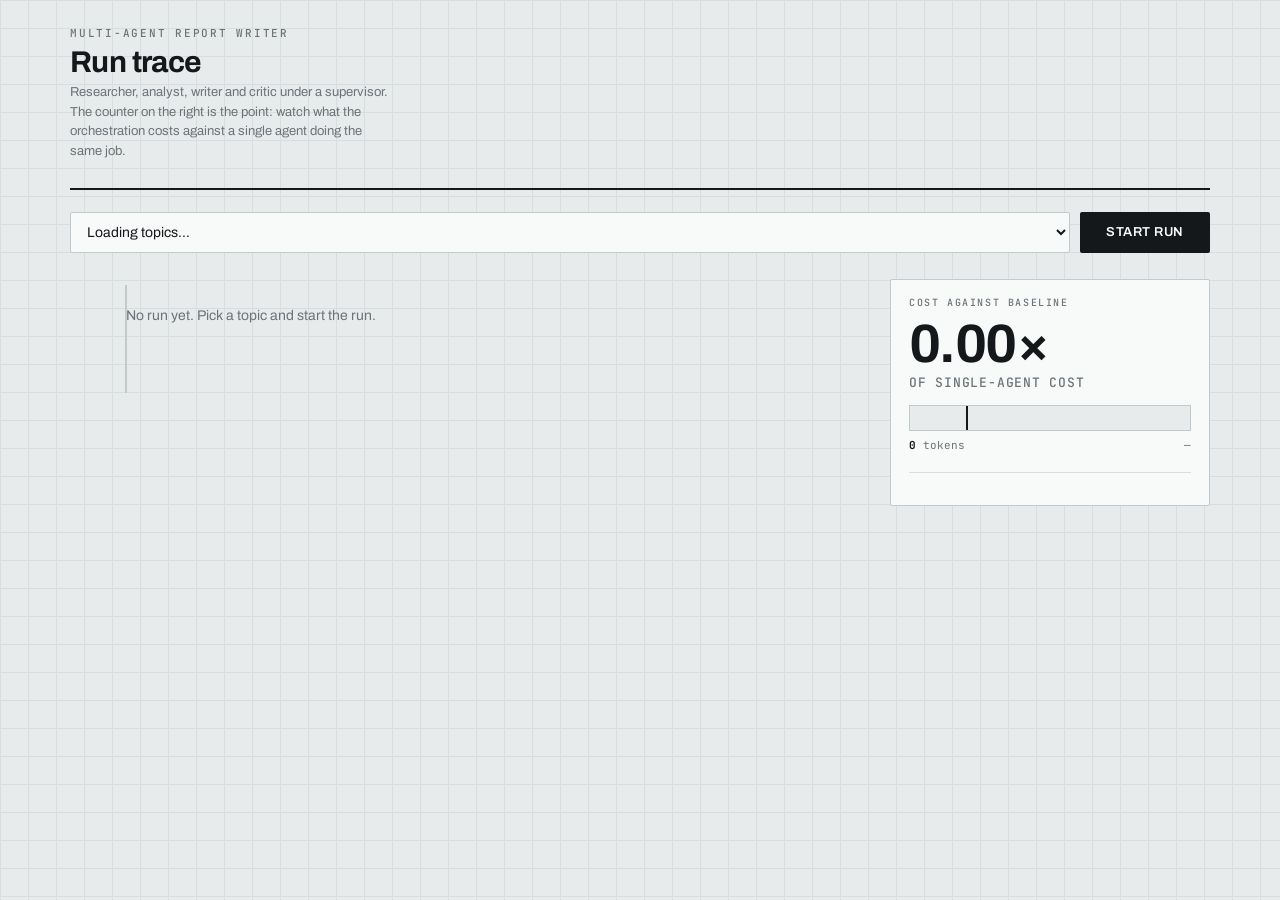
==== api/static/index.html @ 17ddcd2e "fix(api): the demo could not start, because Phase 8 removed the dollars it printed api/main.py and a" ====
<!DOCTYPE html>
<html lang="en">
<head>
<meta charset="utf-8">
<meta name="viewport" content="width=device-width, initial-scale=1">
<title>Run trace — Multi-Agent Report Writer</title>
<link rel="preconnect" href="https://fonts.googleapis.com">
<link rel="preconnect" href="https://fonts.gstatic.com" crossorigin>
<link href="https://fonts.googleapis.com/css2?family=Archivo:wght@400;500;600;700&family=JetBrains+Mono:wght@400;500;700&display=swap" rel="stylesheet">
<style>
:root{
  --paper:#E7EBEC; --panel:#F8F9F9; --ink:#14181B; --muted:#6B7478;
  --rule:#C3CACC; --rule-soft:#D8DEDF;
  --signal:#0F6E6B;          /* instrument teal: normal operation */
  --alarm:#C43B21;           /* chart-recorder red: over baseline */
  --amber:#9A6B00;           /* degraded / retried */
  --lane:56px;
}
*{box-sizing:border-box}
html,body{margin:0;padding:0}
body{
  background:var(--paper);
  background-image:
    linear-gradient(var(--rule-soft) 1px,transparent 1px),
    linear-gradient(90deg,var(--rule-soft) 1px,transparent 1px);
  background-size:100% 28px,28px 100%;
  color:var(--ink);
  font:400 15px/1.5 Archivo,system-ui,sans-serif;
  -webkit-font-smoothing:antialiased;
}
.wrap{max-width:1180px;margin:0 auto;padding:28px 20px 80px}

/* ---------- masthead ---------- */
.head{display:flex;justify-content:space-between;align-items:flex-end;gap:24px;
  border-bottom:2px solid var(--ink);padding-bottom:14px;margin-bottom:22px;flex-wrap:wrap}
.eyebrow{font:500 11px/1 'JetBrains Mono',monospace;letter-spacing:.16em;
  text-transform:uppercase;color:var(--muted);margin-bottom:8px}
h1{font:700 30px/1 Archivo,sans-serif;letter-spacing:-.02em;margin:0}
.sub{font-size:13px;color:var(--muted);margin-top:6px;max-width:46ch}
.budgets{font:400 11px/1.7 'JetBrains Mono',monospace;color:var(--muted);text-align:right}

/* ---------- controls ---------- */
.controls{display:flex;gap:10px;margin-bottom:26px;flex-wrap:wrap}
select{
  flex:1;min-width:260px;background:var(--panel);border:1px solid var(--rule);
  padding:11px 12px;font:400 14px Archivo,sans-serif;color:var(--ink);border-radius:2px}
button{
  background:var(--ink);color:var(--panel);border:none;padding:11px 26px;
  font:600 13px/1 Archivo,sans-serif;letter-spacing:.04em;text-transform:uppercase;
  cursor:pointer;border-radius:2px}
button:hover:not(:disabled){background:var(--signal)}
button:disabled{opacity:.4;cursor:default}
select:focus-visible,button:focus-visible{outline:2px solid var(--signal);outline-offset:2px}

/* ---------- layout ---------- */
.grid{display:grid;grid-template-columns:1fr 320px;gap:26px;align-items:start}
@media(max-width:860px){.grid{grid-template-columns:1fr}}

/* ---------- trace lane ---------- */
.trace{position:relative;min-height:120px}
.trace::before{content:"";position:absolute;left:calc(var(--lane) - 1px);top:6px;bottom:6px;
  width:2px;background:var(--rule)}
.trace:empty::after{content:"No run yet. Pick a topic and start the run.";
  display:block;padding:26px 0 26px var(--lane);color:var(--muted);font-size:14px}

.ev{position:relative;display:grid;grid-template-columns:var(--lane) 1fr;
  gap:14px;padding:9px 0;animation:in .22s ease-out}
@keyframes in{from{opacity:0;transform:translateY(-5px)}to{opacity:1;transform:none}}
.dot{position:relative;height:22px}
.dot::after{content:"";position:absolute;right:-6px;top:7px;width:9px;height:9px;
  border-radius:50%;background:var(--signal);border:2px solid var(--paper)}
.ev[data-loop="1"] .dot::after{background:var(--panel);border-color:var(--signal)}
.ev[data-alarm="1"] .dot::after{background:var(--alarm)}
.node{font:700 11px/22px 'JetBrains Mono',monospace;letter-spacing:.06em;
  text-transform:uppercase;text-align:right;color:var(--ink)}
.body{padding-top:1px}
.action{font:600 14px/1.3 Archivo,sans-serif}
.action .why{font-weight:400;color:var(--muted)}
.chips{display:flex;flex-wrap:wrap;gap:5px;margin-top:6px}
.chip{font:400 11px/1 'JetBrains Mono',monospace;color:var(--muted);
  background:var(--panel);border:1px solid var(--rule-soft);padding:4px 7px;border-radius:2px}
.chip b{font-weight:700;color:var(--ink)}
.chip.hot{border-color:var(--alarm);color:var(--alarm)}
.chip.warn{border-color:var(--amber);color:var(--amber)}

/* return-edge bracket: encodes that this event is a loop re-entry */
.ev[data-loop="1"]{background:linear-gradient(90deg,transparent 0,rgba(15,110,107,.05) 0)}
.ev[data-loop="1"] .body::before{content:"↩ loop";float:right;
  font:500 10px/1 'JetBrains Mono',monospace;letter-spacing:.1em;
  text-transform:uppercase;color:var(--signal);margin-left:10px}

/* ---------- cost recorder: the signature element ---------- */
.meter{position:sticky;top:20px;background:var(--panel);
  border:1px solid var(--rule);border-radius:2px;padding:18px}
.meter h2{font:500 10px/1 'JetBrains Mono',monospace;letter-spacing:.16em;
  text-transform:uppercase;color:var(--muted);margin:0 0 14px}
.mult{font:700 54px/.85 Archivo,sans-serif;letter-spacing:-.03em;
  font-variant-numeric:tabular-nums;transition:color .3s}
.mult.over{color:var(--alarm)}
.mult small{font:500 13px/1 'JetBrains Mono',monospace;letter-spacing:.06em;
  color:var(--muted);display:block;margin-top:8px;text-transform:uppercase}

/* the bar: a chart-recorder track with a hard baseline gate */
.track{position:relative;height:26px;background:var(--paper);
  border:1px solid var(--rule);margin:16px 0 6px;overflow:hidden}
.fill{height:100%;width:0;background:var(--signal);transition:width .35s ease-out}
.fill.over{background:var(--alarm)}
.gate{position:absolute;top:-4px;bottom:-4px;width:2px;background:var(--ink);z-index:2}
.gate::after{content:"baseline";position:absolute;top:-15px;left:4px;
  font:500 9px/1 'JetBrains Mono',monospace;letter-spacing:.1em;
  text-transform:uppercase;color:var(--ink);white-space:nowrap}
.readout{display:flex;justify-content:space-between;
  font:400 11px/1.6 'JetBrains Mono',monospace;color:var(--muted)}
.readout b{color:var(--ink);font-weight:700}

.gauges{margin-top:18px;padding-top:14px;border-top:1px solid var(--rule-soft)}
.gauge{display:flex;justify-content:space-between;align-items:center;
  font:400 11px/2 'JetBrains Mono',monospace;color:var(--muted)}
.pips{display:flex;gap:3px}
.pip{width:11px;height:5px;background:var(--rule)}
.pip.on{background:var(--signal)}
.pip.full{background:var(--alarm)}

/* ---------- report ---------- */
.report{margin-top:34px;background:var(--panel);border:1px solid var(--rule);
  border-radius:2px;padding:30px 34px}
.report h2{font:500 10px/1 'JetBrains Mono',monospace;letter-spacing:.16em;
  text-transform:uppercase;color:var(--muted);margin:0 0 18px;
  padding-bottom:12px;border-bottom:1px solid var(--rule-soft)}
.md{font-size:15px;line-height:1.65;max-width:70ch}
.md h1{font:700 25px/1.2 Archivo,sans-serif;margin:0 0 16px}
.md h2{font:600 16px/1.3 Archivo,sans-serif;margin:26px 0 9px;
  letter-spacing:0;text-transform:none;color:var(--ink);border:0;padding:0}
.md p{margin:0 0 14px}
.md cite{font:500 11px 'JetBrains Mono',monospace;font-style:normal;
  color:var(--signal);background:rgba(15,110,107,.08);padding:1px 4px;border-radius:2px}
.md hr{border:0;border-top:1px solid var(--rule);margin:24px 0}
.err{border-color:var(--alarm);color:var(--alarm)}
@media(prefers-reduced-motion:reduce){*{animation:none!important;transition:none!important}}
</style>
</head>
<body>
<div class="wrap">

<header class="head">
  <div>
    <div class="eyebrow">Multi-agent report writer</div>
    <h1>Run trace</h1>
    <p class="sub">Researcher, analyst, writer and critic under a supervisor. The counter
      on the right is the point: watch what the orchestration costs against a single
      agent doing the same job.</p>
  </div>
  <div class="budgets" id="budgets"></div>
</header>

<div class="controls">
  <select id="topic"><option>Loading topics…</option></select>
  <button id="go">Start run</button>
</div>

<div class="grid">
  <section class="trace" id="trace" aria-live="polite" aria-label="Node events"></section>

  <aside class="meter">
    <h2>Cost against baseline</h2>
    <div class="mult" id="mult">0.00<span>×</span><small>of single-agent cost</small></div>
    <div class="track">
      <div class="fill" id="fill"></div>
      <div class="gate" id="gate" style="left:20%"></div>
    </div>
    <div class="readout">
      <span><b id="tok">0</b> tokens</span>
      <span id="usdBox">—</span>
    </div>
    <div class="gauges" id="gauges"></div>
  </aside>
</div>

<section class="report" id="report" hidden>
  <h2 id="reportHead">Report</h2>
  <div class="md" id="md"></div>
</section>

</div>

<script>
const $ = s => document.querySelector(s);
let BUDGETS = {searches:5, research_loops:2, revisions:2};
let BASE = {tokens:0, usd:0};
let PRICED = false;               // dollars only when someone supplied rates
const SCALE = 5;                     // track shows up to 5x baseline
const GATE_PCT = 100 / SCALE;        // where the baseline gate sits

fetch('/api/topics').then(r=>r.json()).then(d=>{
  BUDGETS = d.budgets; BASE = d.baseline; PRICED = !!d.prices_supplied;
  const sel = $('#topic');
  sel.innerHTML = d.topics.map(t =>
    `<option value="${t.id}">${t.id} · ${t.shape} · ${t.topic.slice(0,72)}…</option>`).join('');
  $('#gate').style.left = GATE_PCT + '%';
  $('#budgets').innerHTML = BASE.n
    ? `baseline ${BASE.tokens.toLocaleString()} tokens${
         BASE.usd == null ? '' : ` · $${BASE.usd.toFixed(4)}`}<br>
       mean of ${BASE.n} single-agent runs<br>
       budgets · ${BUDGETS.searches} searches · ${BUDGETS.research_loops} gap loops ·
       ${BUDGETS.revisions} revisions`
    : 'No baseline runs found — the multiple cannot be shown.';
  drawGauges({searches:0, research_loops:0, revisions:0});
});

function drawGauges(b){
  const rows = [['searches','searches',BUDGETS.searches],
                ['research_loops','gap loops',BUDGETS.research_loops],
                ['revisions','revisions',BUDGETS.revisions]];
  $('#gauges').innerHTML = rows.map(([k,label,max])=>{
    const used = b[k] || 0;
    const pips = Array.from({length:max},(_,i)=>
      `<span class="pip ${i<used ? (used>=max?'full':'on') : ''}"></span>`).join('');
    return `<div class="gauge"><span>${label}</span>
      <span class="pips">${pips}</span><span>${used}/${max}</span></div>`;
  }).join('');
}

function chip(label,val,cls=''){ return `<span class="chip ${cls}">${label} <b>${val}</b></span>`; }

const HIDE = new Set(['node','action','why','to','tokens']);

function addEvent(d){
  const e = d.event, isLoop = (e.why||'').includes('gap') || e.action==='retire_gaps' ||
        (d.budgets.revisions>0 && e.node==='writer');
  const alarm = ['degraded','parse_failed','skipped'].includes(e.action);
  const chips = Object.entries(e)
    .filter(([k,v]) => !HIDE.has(k) && v !== undefined && v !== '' && v !== false)
    .map(([k,v]) => {
      const hot = (k==='degraded' && v) || (k==='broken_cites' && v>0) ||
                  (k==='fallback' && v) || (k==='dropped_ungrounded' && v>0);
      return chip(k.replace(/_/g,' '), v, hot ? 'hot' : '');
    });

  if (e.node==='researcher' && d.budgets.searches)
    chips.unshift(chip('budget', `${d.budgets.searches}/${BUDGETS.searches}`,
      d.budgets.searches>=BUDGETS.searches ? 'warn' : ''));

  const row = document.createElement('div');
  row.className='ev'; row.dataset.loop = isLoop?'1':'0'; row.dataset.alarm = alarm?'1':'0';
  row.innerHTML = `<div class="node">${e.node}<div class="dot"></div></div>
    <div class="body">
      <div class="action">${e.action}${e.to?` → ${e.to}`:''}
        ${e.why?`<span class="why"> — ${e.why}</span>`:''}</div>
      ${chips.length?`<div class="chips">${chips.join('')}</div>`:''}
    </div>`;
  $('#trace').appendChild(row);

  const m = d.cost.multiple;
  if (m != null){
    const over = m > 1;
    $('#mult').innerHTML = `${m.toFixed(2)}<span>×</span><small>of single-agent cost</small>`;
    $('#mult').classList.toggle('over', over);
    $('#fill').style.width = Math.min(100, m/SCALE*100) + '%';
    $('#fill').classList.toggle('over', over);
  }
  $('#tok').textContent = d.cost.tokens.toLocaleString();
  // Never render a dollar figure nobody verified. 8fd69a3 stripped these from the
  // reports for that reason, and a demo is a bigger surface, not an exemption.
  $('#usdBox').textContent = (PRICED && d.cost.usd != null)
    ? '$' + d.cost.usd.toFixed(4) : 'no verified rates';
  drawGauges(d.budgets);
}

function render(md){
  return md.replace(/&/g,'&amp;').replace(/</g,'&lt;')
    .replace(/\[((?:F\d{3})(?:,\s*F\d{3})*)\]/g,'<cite>$1</cite>')
    .replace(/^# (.+)$/gm,'<h1>$1</h1>').replace(/^## (.+)$/gm,'<h2>$1</h2>')
    .replace(/^---$/gm,'<hr>')
    .replace(/\*\*(.+?)\*\*/g,'<strong>$1</strong>')
    .split(/\n{2,}/).map(b=>/^<(h1|h2|hr)/.test(b)?b:`<p>${b.replace(/\n/g,' ')}</p>`).join('');
}

$('#go').onclick = async () => {
  const sel = $('#topic'), opt = sel.selectedOptions[0];
  const topics = await fetch('/api/topics').then(r=>r.json());
  const topic = topics.topics.find(t=>t.id===sel.value);
  $('#trace').innerHTML=''; $('#report').hidden=true; $('#go').disabled=true;
  $('#go').textContent='Running…';

  const res = await fetch('/api/run',{method:'POST',
    headers:{'Content-Type':'application/json'},
    body:JSON.stringify({topic:topic.topic, topic_id:topic.id})});

  const reader = res.body.getReader(), dec = new TextDecoder();
  let buf='';
  while(true){
    const {done,value} = await reader.read();
    if(done) break;
    buf += dec.decode(value,{stream:true});
    const frames = buf.split('\n\n'); buf = frames.pop();
    for(const f of frames){
      const ev = (f.match(/^event: (.+)$/m)||[])[1];
      const dm = f.match(/^data: (.+)$/m); if(!dm) continue;
      const d = JSON.parse(dm[1]);
      if(ev==='node') addEvent(d);
      else if(ev==='done'){
        $('#report').hidden=false; $('#report').classList.remove('err');
        const s = d.scores||{}, scored = Object.keys(s).length
          ? ' · ' + Object.entries(s).map(([k,v])=>`${k.split('_')[0]} ${v}`).join(' · ') : '';
        $('#reportHead').textContent =
          `Report · ${d.report.split(/\s+/).length} words · ${d.cost.multiple}× baseline${scored}`;
        $('#md').innerHTML = render(d.report);
      }
      else if(ev==='error'){
        $('#report').hidden=false; $('#report').classList.add('err');
        $('#reportHead').textContent='Run failed';
        $('#md').textContent = `${d.error}: ${d.detail}`;
      }
    }
  }
  $('#go').disabled=false; $('#go').textContent='Start run';
};
</script>
</body>
</html>
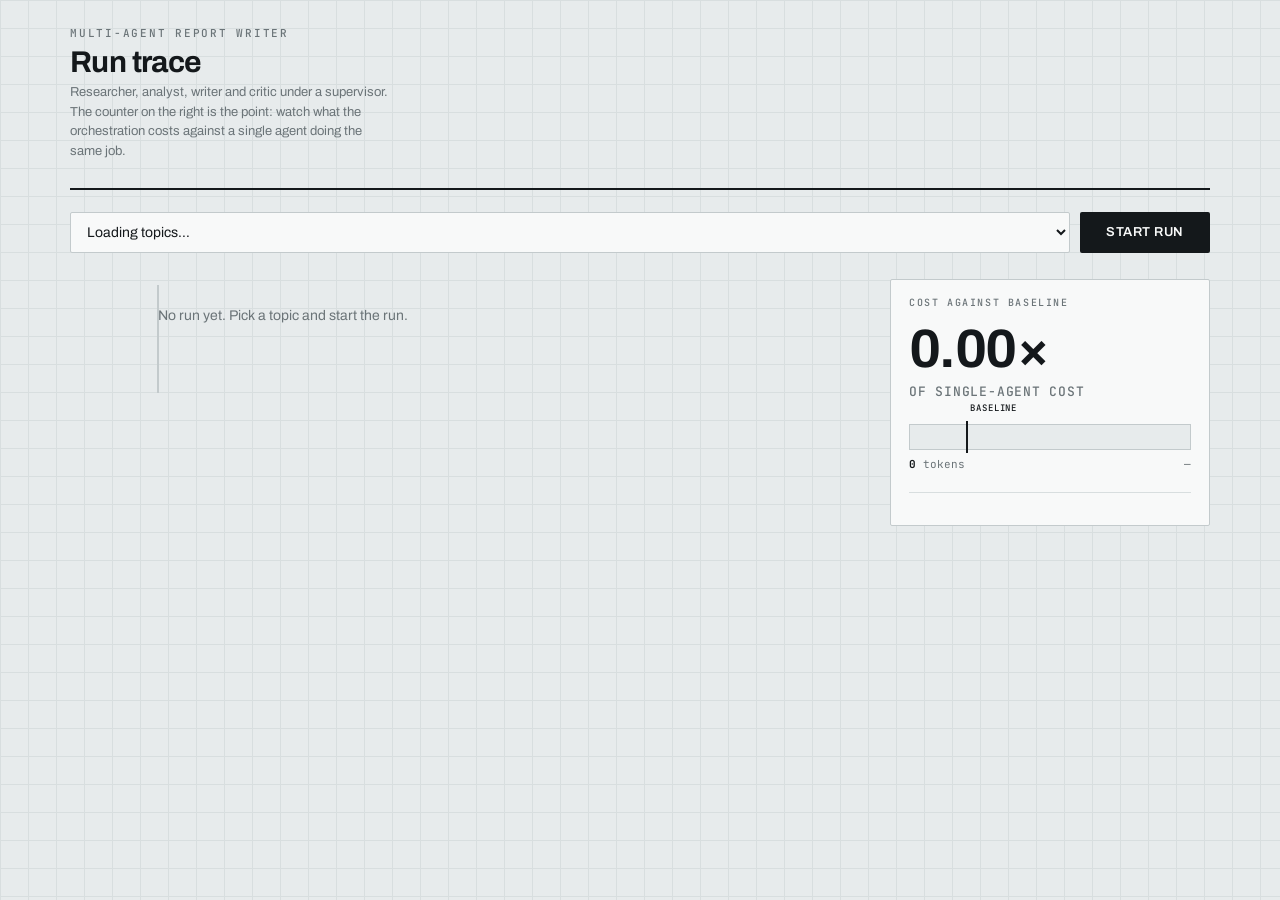
==== commit b3226adb: "fix(api): the trace lane was narrower than the labels it held Four layout defects, one of which caus" ====
--- a/api/static/index.html
+++ b/api/static/index.html
@@ -14,7 +14,10 @@
   --signal:#0F6E6B;          /* instrument teal: normal operation */
   --alarm:#C43B21;           /* chart-recorder red: over baseline */
   --amber:#9A6B00;           /* degraded / retried */
-  --lane:56px;
+  /* RESEARCHER and SUPERVISOR measure ~73px at 11px monospace with .06em tracking.
+     At 56px they overflowed, and single words have no break opportunity — so instead
+     of wrapping they spilled LEFT out of the column, under text-align:right. */
+  --lane:88px;
 }
 *{box-sizing:border-box}
 html,body{margin:0;padding:0}
@@ -66,13 +69,16 @@
 .ev{position:relative;display:grid;grid-template-columns:var(--lane) 1fr;
   gap:14px;padding:9px 0;animation:in .22s ease-out}
 @keyframes in{from{opacity:0;transform:translateY(-5px)}to{opacity:1;transform:none}}
-.dot{position:relative;height:22px}
-.dot::after{content:"";position:absolute;right:-6px;top:7px;width:9px;height:9px;
-  border-radius:50%;background:var(--signal);border:2px solid var(--paper)}
-.ev[data-loop="1"] .dot::after{background:var(--panel);border-color:var(--signal)}
-.ev[data-alarm="1"] .dot::after{background:var(--alarm)}
+/* Positioned against the row, not against the label. As a block inside .node it sat
+   below the text, putting the marker level with the chips instead of with the event
+   it marks — and further down again on any row whose label had wrapped. */
+.dot{position:absolute;left:calc(var(--lane) - 6.5px);top:12px;
+  width:9px;height:9px;border-radius:50%;
+  background:var(--signal);border:2px solid var(--paper)}
+.ev[data-loop="1"] .dot{background:var(--panel);border-color:var(--signal)}
+.ev[data-alarm="1"] .dot{background:var(--alarm)}
 .node{font:700 11px/22px 'JetBrains Mono',monospace;letter-spacing:.06em;
-  text-transform:uppercase;text-align:right;color:var(--ink)}
+  text-transform:uppercase;text-align:right;color:var(--ink);white-space:nowrap}
 .body{padding-top:1px}
 .action{font:600 14px/1.3 Archivo,sans-serif}
 .action .why{font-weight:400;color:var(--muted)}
@@ -83,18 +89,27 @@
 .chip.hot{border-color:var(--alarm);color:var(--alarm)}
 .chip.warn{border-color:var(--amber);color:var(--amber)}
 
+/* queries the researcher actually sent — too long for a chip, and the most
+   legible evidence in the trace that this thing is really searching */
+.queries{margin:8px 0 0;padding:0 0 0 11px;list-style:none;
+  border-left:2px solid var(--rule-soft)}
+.queries li{font:400 11px/1.65 'JetBrains Mono',monospace;color:var(--muted)}
+.queries li::before{content:"⌕";color:var(--signal);margin-right:6px}
+
 /* return-edge bracket: encodes that this event is a loop re-entry */
 .ev[data-loop="1"]{background:linear-gradient(90deg,transparent 0,rgba(15,110,107,.05) 0)}
-.ev[data-loop="1"] .body::before{content:"↩ loop";float:right;
+.ev[data-loop="1"] .body::before{content:"↩ loop";position:absolute;right:0;top:11px;
   font:500 10px/1 'JetBrains Mono',monospace;letter-spacing:.1em;
-  text-transform:uppercase;color:var(--signal);margin-left:10px}
+  text-transform:uppercase;color:var(--signal)}
+/* reserve the space rather than letting the action text run under the badge */
+.ev[data-loop="1"] .action{padding-right:58px}
 
 /* ---------- cost recorder: the signature element ---------- */
 .meter{position:sticky;top:20px;background:var(--panel);
   border:1px solid var(--rule);border-radius:2px;padding:18px}
 .meter h2{font:500 10px/1 'JetBrains Mono',monospace;letter-spacing:.16em;
   text-transform:uppercase;color:var(--muted);margin:0 0 14px}
-.mult{font:700 54px/.85 Archivo,sans-serif;letter-spacing:-.03em;
+.mult{font:700 54px/1.02 Archivo,sans-serif;letter-spacing:-.03em;
   font-variant-numeric:tabular-nums;transition:color .3s}
 .mult.over{color:var(--alarm)}
 .mult small{font:500 13px/1 'JetBrains Mono',monospace;letter-spacing:.06em;
@@ -102,11 +117,11 @@
 
 /* the bar: a chart-recorder track with a hard baseline gate */
 .track{position:relative;height:26px;background:var(--paper);
-  border:1px solid var(--rule);margin:16px 0 6px;overflow:hidden}
+  border:1px solid var(--rule);margin:26px 0 6px}
 .fill{height:100%;width:0;background:var(--signal);transition:width .35s ease-out}
 .fill.over{background:var(--alarm)}
 .gate{position:absolute;top:-4px;bottom:-4px;width:2px;background:var(--ink);z-index:2}
-.gate::after{content:"baseline";position:absolute;top:-15px;left:4px;
+.gate::after{content:"baseline";position:absolute;top:-17px;left:4px;
   font:500 9px/1 'JetBrains Mono',monospace;letter-spacing:.1em;
   text-transform:uppercase;color:var(--ink);white-space:nowrap}
 .readout{display:flex;justify-content:space-between;
@@ -220,9 +235,14 @@
   }).join('');
 }
 
-function chip(label,val,cls=''){ return `<span class="chip ${cls}">${label} <b>${val}</b></span>`; }
-
-const HIDE = new Set(['node','action','why','to','tokens']);
+const esc = s => String(s).replace(/&/g,'&amp;').replace(/</g,'&lt;').replace(/>/g,'&gt;');
+function chip(label,val,cls=''){ return `<span class="chip ${cls}">${label} <b>${esc(val)}</b></span>`; }
+
+// budget: addEvent injects its own chip with threshold styling, so the raw field
+//   would draw the same "3/5" twice.
+// sent:   a list of search queries. Rendered below the chips instead — it is the
+//   longest field in the trace and the only one worth reading in full.
+const HIDE = new Set(['node','action','why','to','tokens','budget','sent']);
 
 function addEvent(d){
   const e = d.event, isLoop = (e.why||'').includes('gap') || e.action==='retire_gaps' ||
@@ -240,13 +260,17 @@
     chips.unshift(chip('budget', `${d.budgets.searches}/${BUDGETS.searches}`,
       d.budgets.searches>=BUDGETS.searches ? 'warn' : ''));
 
+  const queries = Array.isArray(e.sent) && e.sent.length
+    ? `<ul class="queries">${e.sent.map(q=>`<li>${esc(q)}</li>`).join('')}</ul>` : '';
+
   const row = document.createElement('div');
   row.className='ev'; row.dataset.loop = isLoop?'1':'0'; row.dataset.alarm = alarm?'1':'0';
-  row.innerHTML = `<div class="node">${e.node}<div class="dot"></div></div>
+  row.innerHTML = `<div class="node">${esc(e.node)}<div class="dot"></div></div>
     <div class="body">
-      <div class="action">${e.action}${e.to?` → ${e.to}`:''}
-        ${e.why?`<span class="why"> — ${e.why}</span>`:''}</div>
+      <div class="action">${esc(e.action)}${e.to?` → ${esc(e.to)}`:''}
+        ${e.why?`<span class="why"> — ${esc(e.why)}</span>`:''}</div>
       ${chips.length?`<div class="chips">${chips.join('')}</div>`:''}
+      ${queries}
     </div>`;
   $('#trace').appendChild(row);
 
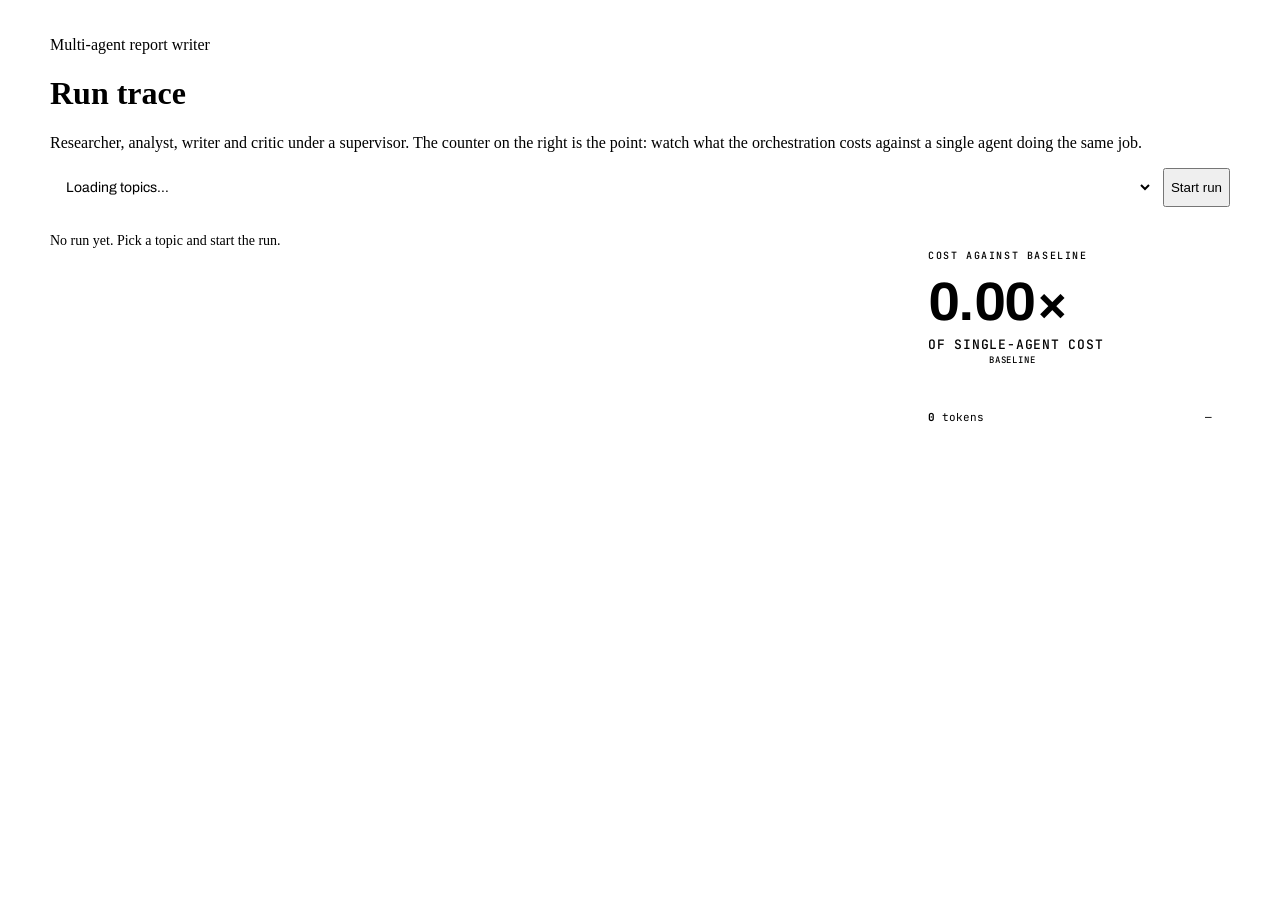
==== commit 2850e1eb: "refactor(api): the trace lives in one file, not two / and /dev show the same trace, and it was dupli" ====
--- a/api/static/index.html
+++ b/api/static/index.html
@@ -7,104 +7,26 @@
 <link rel="preconnect" href="https://fonts.googleapis.com">
 <link rel="preconnect" href="https://fonts.gstatic.com" crossorigin>
 <link href="https://fonts.googleapis.com/css2?family=Archivo:wght@400;500;600;700&family=JetBrains+Mono:wght@400;500;700&display=swap" rel="stylesheet">
+<link rel="stylesheet" href="/static/trace.css">
 <style>
-:root{
-  --paper:#E7EBEC; --panel:#F8F9F9; --ink:#14181B; --muted:#6B7478;
-  --rule:#C3CACC; --rule-soft:#D8DEDF;
-  --signal:#0F6E6B;          /* instrument teal: normal operation */
-  --alarm:#C43B21;           /* chart-recorder red: over baseline */
-  --amber:#9A6B00;           /* degraded / retried */
-  /* RESEARCHER and SUPERVISOR measure ~73px at 11px monospace with .06em tracking.
-     At 56px they overflowed, and single words have no break opportunity — so instead
-     of wrapping they spilled LEFT out of the column, under text-align:right. */
-  --lane:88px;
-}
-*{box-sizing:border-box}
-html,body{margin:0;padding:0}
-body{
-  background:var(--paper);
-  background-image:
-    linear-gradient(var(--rule-soft) 1px,transparent 1px),
-    linear-gradient(90deg,var(--rule-soft) 1px,transparent 1px);
-  background-size:100% 28px,28px 100%;
-  color:var(--ink);
-  font:400 15px/1.5 Archivo,system-ui,sans-serif;
-  -webkit-font-smoothing:antialiased;
-}
+/* Only what /dev has and / does not: the two-column layout, the topic select, and the
+   cost meter. Everything shared — palette, lane, chips, queries, report — is in
+   trace.css. */
 .wrap{max-width:1180px;margin:0 auto;padding:28px 20px 80px}
-
-/* ---------- masthead ---------- */
-.head{display:flex;justify-content:space-between;align-items:flex-end;gap:24px;
-  border-bottom:2px solid var(--ink);padding-bottom:14px;margin-bottom:22px;flex-wrap:wrap}
-.eyebrow{font:500 11px/1 'JetBrains Mono',monospace;letter-spacing:.16em;
-  text-transform:uppercase;color:var(--muted);margin-bottom:8px}
-h1{font:700 30px/1 Archivo,sans-serif;letter-spacing:-.02em;margin:0}
-.sub{font-size:13px;color:var(--muted);margin-top:6px;max-width:46ch}
 .budgets{font:400 11px/1.7 'JetBrains Mono',monospace;color:var(--muted);text-align:right}
 
-/* ---------- controls ---------- */
 .controls{display:flex;gap:10px;margin-bottom:26px;flex-wrap:wrap}
 select{
   flex:1;min-width:260px;background:var(--panel);border:1px solid var(--rule);
   padding:11px 12px;font:400 14px Archivo,sans-serif;color:var(--ink);border-radius:2px}
-button{
-  background:var(--ink);color:var(--panel);border:none;padding:11px 26px;
-  font:600 13px/1 Archivo,sans-serif;letter-spacing:.04em;text-transform:uppercase;
-  cursor:pointer;border-radius:2px}
-button:hover:not(:disabled){background:var(--signal)}
-button:disabled{opacity:.4;cursor:default}
-select:focus-visible,button:focus-visible{outline:2px solid var(--signal);outline-offset:2px}
+select:focus-visible{outline:2px solid var(--signal);outline-offset:2px}
 
-/* ---------- layout ---------- */
 .grid{display:grid;grid-template-columns:1fr 320px;gap:26px;align-items:start}
 @media(max-width:860px){.grid{grid-template-columns:1fr}}
-
-/* ---------- trace lane ---------- */
-.trace{position:relative;min-height:120px}
-.trace::before{content:"";position:absolute;left:calc(var(--lane) - 1px);top:6px;bottom:6px;
-  width:2px;background:var(--rule)}
 .trace:empty::after{content:"No run yet. Pick a topic and start the run.";
   display:block;padding:26px 0 26px var(--lane);color:var(--muted);font-size:14px}
 
-.ev{position:relative;display:grid;grid-template-columns:var(--lane) 1fr;
-  gap:14px;padding:9px 0;animation:in .22s ease-out}
-@keyframes in{from{opacity:0;transform:translateY(-5px)}to{opacity:1;transform:none}}
-/* Positioned against the row, not against the label. As a block inside .node it sat
-   below the text, putting the marker level with the chips instead of with the event
-   it marks — and further down again on any row whose label had wrapped. */
-.dot{position:absolute;left:calc(var(--lane) - 6.5px);top:12px;
-  width:9px;height:9px;border-radius:50%;
-  background:var(--signal);border:2px solid var(--paper)}
-.ev[data-loop="1"] .dot{background:var(--panel);border-color:var(--signal)}
-.ev[data-alarm="1"] .dot{background:var(--alarm)}
-.node{font:700 11px/22px 'JetBrains Mono',monospace;letter-spacing:.06em;
-  text-transform:uppercase;text-align:right;color:var(--ink);white-space:nowrap}
-.body{padding-top:1px}
-.action{font:600 14px/1.3 Archivo,sans-serif}
-.action .why{font-weight:400;color:var(--muted)}
-.chips{display:flex;flex-wrap:wrap;gap:5px;margin-top:6px}
-.chip{font:400 11px/1 'JetBrains Mono',monospace;color:var(--muted);
-  background:var(--panel);border:1px solid var(--rule-soft);padding:4px 7px;border-radius:2px}
-.chip b{font-weight:700;color:var(--ink)}
-.chip.hot{border-color:var(--alarm);color:var(--alarm)}
-.chip.warn{border-color:var(--amber);color:var(--amber)}
-
-/* queries the researcher actually sent — too long for a chip, and the most
-   legible evidence in the trace that this thing is really searching */
-.queries{margin:8px 0 0;padding:0 0 0 11px;list-style:none;
-  border-left:2px solid var(--rule-soft)}
-.queries li{font:400 11px/1.65 'JetBrains Mono',monospace;color:var(--muted)}
-.queries li::before{content:"⌕";color:var(--signal);margin-right:6px}
-
-/* return-edge bracket: encodes that this event is a loop re-entry */
-.ev[data-loop="1"]{background:linear-gradient(90deg,transparent 0,rgba(15,110,107,.05) 0)}
-.ev[data-loop="1"] .body::before{content:"↩ loop";position:absolute;right:0;top:11px;
-  font:500 10px/1 'JetBrains Mono',monospace;letter-spacing:.1em;
-  text-transform:uppercase;color:var(--signal)}
-/* reserve the space rather than letting the action text run under the badge */
-.ev[data-loop="1"] .action{padding-right:58px}
-
-/* ---------- cost recorder: the signature element ---------- */
+/* ---------- cost recorder: the signature element of this page ---------- */
 .meter{position:sticky;top:20px;background:var(--panel);
   border:1px solid var(--rule);border-radius:2px;padding:18px}
 .meter h2{font:500 10px/1 'JetBrains Mono',monospace;letter-spacing:.16em;
@@ -115,7 +37,7 @@
 .mult small{font:500 13px/1 'JetBrains Mono',monospace;letter-spacing:.06em;
   color:var(--muted);display:block;margin-top:8px;text-transform:uppercase}
 
-/* the bar: a chart-recorder track with a hard baseline gate */
+/* a chart-recorder track with a hard baseline gate */
 .track{position:relative;height:26px;background:var(--paper);
   border:1px solid var(--rule);margin:26px 0 6px}
 .fill{height:100%;width:0;background:var(--signal);transition:width .35s ease-out}
@@ -135,23 +57,6 @@
 .pip{width:11px;height:5px;background:var(--rule)}
 .pip.on{background:var(--signal)}
 .pip.full{background:var(--alarm)}
-
-/* ---------- report ---------- */
-.report{margin-top:34px;background:var(--panel);border:1px solid var(--rule);
-  border-radius:2px;padding:30px 34px}
-.report h2{font:500 10px/1 'JetBrains Mono',monospace;letter-spacing:.16em;
-  text-transform:uppercase;color:var(--muted);margin:0 0 18px;
-  padding-bottom:12px;border-bottom:1px solid var(--rule-soft)}
-.md{font-size:15px;line-height:1.65;max-width:70ch}
-.md h1{font:700 25px/1.2 Archivo,sans-serif;margin:0 0 16px}
-.md h2{font:600 16px/1.3 Archivo,sans-serif;margin:26px 0 9px;
-  letter-spacing:0;text-transform:none;color:var(--ink);border:0;padding:0}
-.md p{margin:0 0 14px}
-.md cite{font:500 11px 'JetBrains Mono',monospace;font-style:normal;
-  color:var(--signal);background:rgba(15,110,107,.08);padding:1px 4px;border-radius:2px}
-.md hr{border:0;border-top:1px solid var(--rule);margin:24px 0}
-.err{border-color:var(--alarm);color:var(--alarm)}
-@media(prefers-reduced-motion:reduce){*{animation:none!important;transition:none!important}}
 </style>
 </head>
 <body>
@@ -194,23 +99,26 @@
 <section class="report" id="report" hidden>
   <h2 id="reportHead">Report</h2>
   <div class="md" id="md"></div>
+  <div id="gaps"></div>
 </section>
 
 </div>
 
+<script src="/static/trace.js"></script>
 <script>
 const $ = s => document.querySelector(s);
-let BUDGETS = {searches:5, research_loops:2, revisions:2};
+let BUDGETS = {searches:5, research_loops:1, revisions:2};
 let BASE = {tokens:0, usd:0};
 let PRICED = false;               // dollars only when someone supplied rates
-const SCALE = 5;                     // track shows up to 5x baseline
-const GATE_PCT = 100 / SCALE;        // where the baseline gate sits
+let TOPICS = [];
+const SCALE = 5;                  // track shows up to 5x baseline
+const GATE_PCT = 100 / SCALE;     // where the baseline gate sits
 
 fetch('/api/topics').then(r=>r.json()).then(d=>{
-  BUDGETS = d.budgets; BASE = d.baseline; PRICED = !!d.prices_supplied;
-  const sel = $('#topic');
-  sel.innerHTML = d.topics.map(t =>
-    `<option value="${t.id}">${t.id} · ${t.shape} · ${t.topic.slice(0,72)}…</option>`).join('');
+  BUDGETS = d.budgets; BASE = d.baseline; PRICED = !!d.prices_supplied; TOPICS = d.topics;
+  $('#topic').innerHTML = d.topics.map(t =>
+    `<option value="${t.id}">${t.id} · ${t.shape} · ${esc(t.topic.slice(0,72))}…</option>`
+  ).join('');
   $('#gate').style.left = GATE_PCT + '%';
   $('#budgets').innerHTML = BASE.n
     ? `baseline ${BASE.tokens.toLocaleString()} tokens${
@@ -235,44 +143,10 @@
   }).join('');
 }
 
-const esc = s => String(s).replace(/&/g,'&amp;').replace(/</g,'&lt;').replace(/>/g,'&gt;');
-function chip(label,val,cls=''){ return `<span class="chip ${cls}">${label} <b>${esc(val)}</b></span>`; }
-
-// budget: addEvent injects its own chip with threshold styling, so the raw field
-//   would draw the same "3/5" twice.
-// sent:   a list of search queries. Rendered below the chips instead — it is the
-//   longest field in the trace and the only one worth reading in full.
-const HIDE = new Set(['node','action','why','to','tokens','budget','sent']);
-
+/* The row itself comes from trace.js. What stays here is this page's own concern: the
+   baseline meter, which only means anything because these topics are the frozen six. */
 function addEvent(d){
-  const e = d.event, isLoop = (e.why||'').includes('gap') || e.action==='retire_gaps' ||
-        (d.budgets.revisions>0 && e.node==='writer');
-  const alarm = ['degraded','parse_failed','skipped'].includes(e.action);
-  const chips = Object.entries(e)
-    .filter(([k,v]) => !HIDE.has(k) && v !== undefined && v !== '' && v !== false)
-    .map(([k,v]) => {
-      const hot = (k==='degraded' && v) || (k==='broken_cites' && v>0) ||
-                  (k==='fallback' && v) || (k==='dropped_ungrounded' && v>0);
-      return chip(k.replace(/_/g,' '), v, hot ? 'hot' : '');
-    });
-
-  if (e.node==='researcher' && d.budgets.searches)
-    chips.unshift(chip('budget', `${d.budgets.searches}/${BUDGETS.searches}`,
-      d.budgets.searches>=BUDGETS.searches ? 'warn' : ''));
-
-  const queries = Array.isArray(e.sent) && e.sent.length
-    ? `<ul class="queries">${e.sent.map(q=>`<li>${esc(q)}</li>`).join('')}</ul>` : '';
-
-  const row = document.createElement('div');
-  row.className='ev'; row.dataset.loop = isLoop?'1':'0'; row.dataset.alarm = alarm?'1':'0';
-  row.innerHTML = `<div class="node">${esc(e.node)}<div class="dot"></div></div>
-    <div class="body">
-      <div class="action">${esc(e.action)}${e.to?` → ${esc(e.to)}`:''}
-        ${e.why?`<span class="why"> — ${esc(e.why)}</span>`:''}</div>
-      ${chips.length?`<div class="chips">${chips.join('')}</div>`:''}
-      ${queries}
-    </div>`;
-  $('#trace').appendChild(row);
+  $('#trace').appendChild(traceRow(d, BUDGETS));
 
   const m = d.cost.multiple;
   if (m != null){
@@ -283,60 +157,41 @@
     $('#fill').classList.toggle('over', over);
   }
   $('#tok').textContent = d.cost.tokens.toLocaleString();
-  // Never render a dollar figure nobody verified. 8fd69a3 stripped these from the
-  // reports for that reason, and a demo is a bigger surface, not an exemption.
+  // Never render a dollar figure nobody verified.
   $('#usdBox').textContent = (PRICED && d.cost.usd != null)
     ? '$' + d.cost.usd.toFixed(4) : 'no verified rates';
   drawGauges(d.budgets);
 }
 
-function render(md){
-  return md.replace(/&/g,'&amp;').replace(/</g,'&lt;')
-    .replace(/\[((?:F\d{3})(?:,\s*F\d{3})*)\]/g,'<cite>$1</cite>')
-    .replace(/^# (.+)$/gm,'<h1>$1</h1>').replace(/^## (.+)$/gm,'<h2>$1</h2>')
-    .replace(/^---$/gm,'<hr>')
-    .replace(/\*\*(.+?)\*\*/g,'<strong>$1</strong>')
-    .split(/\n{2,}/).map(b=>/^<(h1|h2|hr)/.test(b)?b:`<p>${b.replace(/\n/g,' ')}</p>`).join('');
-}
-
 $('#go').onclick = async () => {
-  const sel = $('#topic'), opt = sel.selectedOptions[0];
-  const topics = await fetch('/api/topics').then(r=>r.json());
-  const topic = topics.topics.find(t=>t.id===sel.value);
-  $('#trace').innerHTML=''; $('#report').hidden=true; $('#go').disabled=true;
-  $('#go').textContent='Running…';
+  const topic = TOPICS.find(t => t.id === $('#topic').value);
+  if(!topic) return;
+  $('#trace').innerHTML=''; $('#report').hidden=true; $('#report').classList.remove('err');
+  $('#go').disabled=true; $('#go').textContent='Running…';
 
   const res = await fetch('/api/run',{method:'POST',
     headers:{'Content-Type':'application/json'},
     body:JSON.stringify({topic:topic.topic, topic_id:topic.id})});
 
-  const reader = res.body.getReader(), dec = new TextDecoder();
-  let buf='';
-  while(true){
-    const {done,value} = await reader.read();
-    if(done) break;
-    buf += dec.decode(value,{stream:true});
-    const frames = buf.split('\n\n'); buf = frames.pop();
-    for(const f of frames){
-      const ev = (f.match(/^event: (.+)$/m)||[])[1];
-      const dm = f.match(/^data: (.+)$/m); if(!dm) continue;
-      const d = JSON.parse(dm[1]);
-      if(ev==='node') addEvent(d);
-      else if(ev==='done'){
-        $('#report').hidden=false; $('#report').classList.remove('err');
-        const s = d.scores||{}, scored = Object.keys(s).length
-          ? ' · ' + Object.entries(s).map(([k,v])=>`${k.split('_')[0]} ${v}`).join(' · ') : '';
-        $('#reportHead').textContent =
-          `Report · ${d.report.split(/\s+/).length} words · ${d.cost.multiple}× baseline${scored}`;
-        $('#md').innerHTML = render(d.report);
-      }
-      else if(ev==='error'){
-        $('#report').hidden=false; $('#report').classList.add('err');
-        $('#reportHead').textContent='Run failed';
-        $('#md').textContent = `${d.error}: ${d.detail}`;
-      }
-    }
-  }
+  await readSSE(res, {
+    node: addEvent,
+    done: d => {
+      $('#report').hidden=false; $('#report').classList.remove('err');
+      const s = d.scores||{}, scored = Object.keys(s).length
+        ? ' · ' + Object.entries(s).map(([k,v])=>`${k.split('_')[0]} ${v}`).join(' · ') : '';
+      $('#reportHead').textContent =
+        `Report · ${d.report.split(/\s+/).length} words · ${d.cost.multiple}× baseline${scored}`;
+      $('#md').innerHTML = renderMarkdown(d.report);
+      $('#gaps').innerHTML = gapsBlock(d.unclosed_gaps);
+    },
+    error: d => {
+      $('#report').hidden=false; $('#report').classList.add('err');
+      $('#reportHead').textContent='Run failed';
+      $('#md').textContent = `${d.error}: ${d.detail}`;
+      $('#gaps').innerHTML='';
+    },
+  });
+
   $('#go').disabled=false; $('#go').textContent='Start run';
 };
 </script>
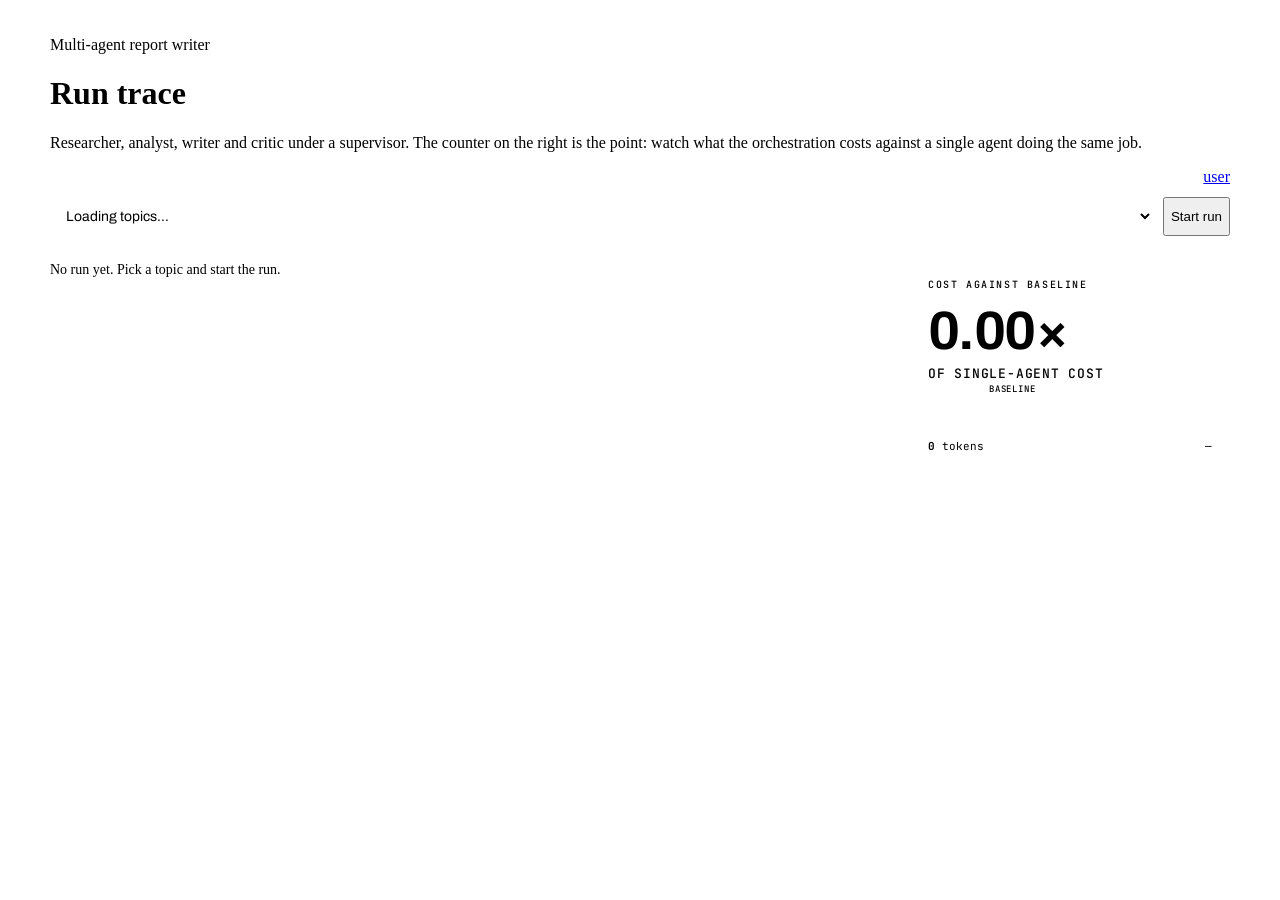
==== commit 5dba30f1: "feat(api): a way back from /dev, and the button style stops being page-local / gained a dev button l" ====
--- a/api/static/index.html
+++ b/api/static/index.html
@@ -14,6 +14,7 @@
    trace.css. */
 .wrap{max-width:1180px;margin:0 auto;padding:28px 20px 80px}
 .budgets{font:400 11px/1.7 'JetBrains Mono',monospace;color:var(--muted);text-align:right}
+.headright{display:flex;flex-direction:column;align-items:flex-end;gap:11px}
 
 .controls{display:flex;gap:10px;margin-bottom:26px;flex-wrap:wrap}
 select{
@@ -70,7 +71,10 @@
       on the right is the point: watch what the orchestration costs against a single
       agent doing the same job.</p>
   </div>
-  <div class="budgets" id="budgets"></div>
+  <div class="headright">
+    <a class="switch" href="/">user</a>
+    <div class="budgets" id="budgets"></div>
+  </div>
 </header>
 
 <div class="controls">
@@ -145,8 +149,10 @@
 
 /* The row itself comes from trace.js. What stays here is this page's own concern: the
    baseline meter, which only means anything because these topics are the frozen six. */
+let view = null;
+
 function addEvent(d){
-  $('#trace').appendChild(traceRow(d, BUDGETS));
+  view.push(d);
 
   const m = d.cost.multiple;
   if (m != null){
@@ -166,7 +172,8 @@
 $('#go').onclick = async () => {
   const topic = TOPICS.find(t => t.id === $('#topic').value);
   if(!topic) return;
-  $('#trace').innerHTML=''; $('#report').hidden=true; $('#report').classList.remove('err');
+  view = traceView($('#trace'), BUDGETS);
+  view.reset(); $('#report').hidden=true; $('#report').classList.remove('err');
   $('#go').disabled=true; $('#go').textContent='Running…';
 
   const res = await fetch('/api/run',{method:'POST',
@@ -174,8 +181,10 @@
     body:JSON.stringify({topic:topic.topic, topic_id:topic.id})});
 
   await readSSE(res, {
+    start: () => view.start(),
     node: addEvent,
     done: d => {
+      view.finish();
       $('#report').hidden=false; $('#report').classList.remove('err');
       const s = d.scores||{}, scored = Object.keys(s).length
         ? ' · ' + Object.entries(s).map(([k,v])=>`${k.split('_')[0]} ${v}`).join(' · ') : '';
@@ -185,6 +194,7 @@
       $('#gaps').innerHTML = gapsBlock(d.unclosed_gaps);
     },
     error: d => {
+      view.finish();
       $('#report').hidden=false; $('#report').classList.add('err');
       $('#reportHead').textContent='Run failed';
       $('#md').textContent = `${d.error}: ${d.detail}`;
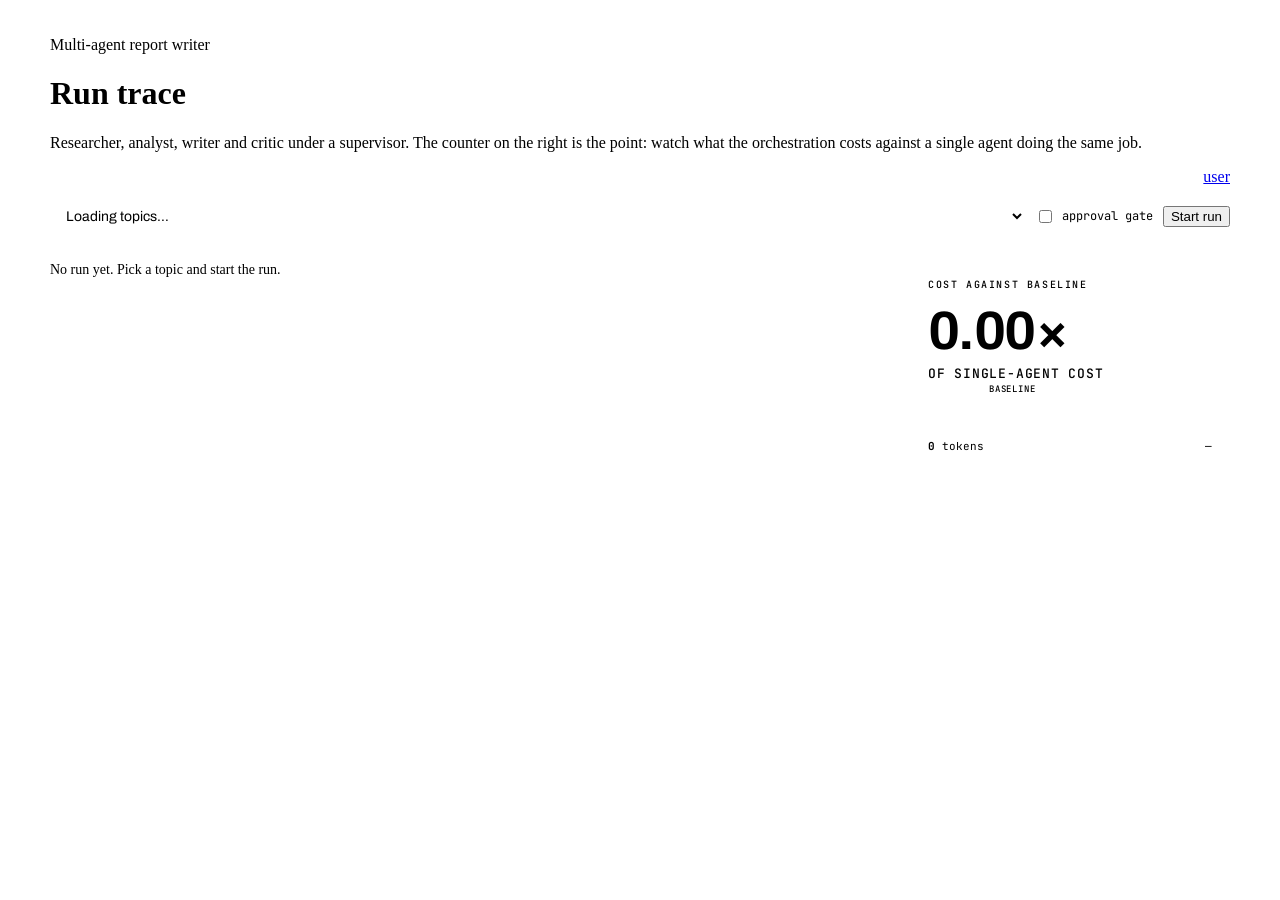
==== commit 291e3b77: "feat(api): the approval gate, on /dev The graph has had an outline gate since Phase 7 and the web de" ====
--- a/api/static/index.html
+++ b/api/static/index.html
@@ -16,7 +16,10 @@
 .budgets{font:400 11px/1.7 'JetBrains Mono',monospace;color:var(--muted);text-align:right}
 .headright{display:flex;flex-direction:column;align-items:flex-end;gap:11px}
 
-.controls{display:flex;gap:10px;margin-bottom:26px;flex-wrap:wrap}
+.controls{display:flex;gap:10px;margin-bottom:26px;flex-wrap:wrap;align-items:center}
+.hitl{display:flex;align-items:center;gap:7px;white-space:nowrap;
+  font:400 12px 'JetBrains Mono',monospace;color:var(--muted);cursor:pointer}
+.hitl input{accent-color:var(--signal);cursor:pointer}
 select{
   flex:1;min-width:260px;background:var(--panel);border:1px solid var(--rule);
   padding:11px 12px;font:400 14px Archivo,sans-serif;color:var(--ink);border-radius:2px}
@@ -58,6 +61,24 @@
 .pip{width:11px;height:5px;background:var(--rule)}
 .pip.on{background:var(--signal)}
 .pip.full{background:var(--alarm)}
+
+/* ---------- the approval gate ----------
+   Named .approval, not .gate: .gate is already the baseline marker on the meter, and
+   two meanings for one class in one file is how a stylesheet starts lying. */
+.approval{margin-top:26px;background:var(--panel);border:1px solid var(--signal);
+  border-left-width:3px;border-radius:2px;padding:20px 22px}
+.approval h2{font:500 10px/1 'JetBrains Mono',monospace;letter-spacing:.16em;
+  text-transform:uppercase;color:var(--signal);margin:0 0 6px}
+.apmeta{font:400 11px 'JetBrains Mono',monospace;color:var(--muted);margin-bottom:12px}
+#apOutline{width:100%;min-height:150px;resize:vertical;background:var(--paper);
+  border:1px solid var(--rule);border-radius:2px;padding:12px 13px;color:var(--ink);
+  font:400 12.5px/1.6 'JetBrains Mono',monospace}
+#apOutline:focus-visible{outline:2px solid var(--signal);outline-offset:1px}
+.apactions{display:flex;gap:8px;margin-top:12px;flex-wrap:wrap;align-items:center}
+#apNote{flex:1;min-width:200px;background:var(--paper);border:1px solid var(--rule);
+  border-radius:2px;padding:9px 11px;color:var(--ink);
+  font:400 13px Archivo,sans-serif}
+.aphint{font:400 11px/1.6 'JetBrains Mono',monospace;color:var(--muted);margin-top:10px}
 </style>
 </head>
 <body>
@@ -79,6 +100,7 @@
 
 <div class="controls">
   <select id="topic"><option>Loading topics…</option></select>
+  <label class="hitl"><input type="checkbox" id="hitl"> approval gate</label>
   <button id="go">Start run</button>
 </div>
 
@@ -99,6 +121,20 @@
     <div class="gauges" id="gauges"></div>
   </aside>
 </div>
+
+<section class="approval" id="apPanel" hidden>
+  <h2>Outline approval</h2>
+  <div class="apmeta" id="apMeta"></div>
+  <textarea id="apOutline" spellcheck="false"></textarea>
+  <div class="apactions">
+    <button id="apApprove">approve</button>
+    <a class="switch" id="apEdit" role="button" tabindex="0">use my edits</a>
+    <a class="switch" id="apReject" role="button" tabindex="0">reject</a>
+    <input id="apNote" placeholder="what is wrong with it — sent to the analyst on reject">
+  </div>
+  <p class="aphint">Approve keeps the outline as written. Edits go straight to the Writer.
+    Reject sends it back to the Analyst with your note and costs another planning pass.</p>
+</section>
 
 <section class="report" id="report" hidden>
   <h2 id="reportHead">Report</h2>
@@ -169,27 +205,39 @@
   drawGauges(d.budgets);
 }
 
-$('#go').onclick = async () => {
-  const topic = TOPICS.find(t => t.id === $('#topic').value);
-  if(!topic) return;
-  view = traceView($('#trace'), BUDGETS);
-  view.reset(); $('#report').hidden=true; $('#report').classList.remove('err');
-  $('#go').disabled=true; $('#go').textContent='Running…';
-
-  const res = await fetch('/api/run',{method:'POST',
-    headers:{'Content-Type':'application/json'},
-    body:JSON.stringify({topic:topic.topic, topic_id:topic.id})});
-
+/* The gate can fire more than once. Approval sits before the Writer, so a revision
+   loop re-enters it — the probe that verified this backend hit it twice on a run whose
+   Critic asked for changes. So consume() is re-entrant: answering a gate opens a new
+   stream that is read with the same handlers, and may park again. */
+let parked = null;   // {thread_id, seen} while a gate is open
+
+async function consume(res){
   await readSSE(res, {
     start: () => view.start(),
     node: addEvent,
+    approval: d => {
+      // Clear the pending row first. The supervisor routed to the Writer, so the lane
+      // is showing "writing…" — but nothing is writing, it is waiting for a person.
+      view.finish();
+      parked = {thread_id: d.thread_id, seen: d.seen};
+      const i = d.interrupt || {};
+      const gaps = (i.unclosed_gaps || []).length;
+      $('#apMeta').textContent =
+        `${i.finding_count} findings gathered${gaps ? ` · ${gaps} gap${gaps===1?'':'s'} already unclosed` : ''}`;
+      $('#apOutline').value = i.outline || '';
+      $('#apNote').value = '';
+      $('#apPanel').hidden = false;
+      $('#go').textContent = 'Waiting for you…';
+      $('#apPanel').scrollIntoView({behavior:'smooth', block:'nearest'});
+    },
     done: d => {
       view.finish();
       $('#report').hidden=false; $('#report').classList.remove('err');
       const s = d.scores||{}, scored = Object.keys(s).length
         ? ' · ' + Object.entries(s).map(([k,v])=>`${k.split('_')[0]} ${v}`).join(' · ') : '';
+      const mult = d.cost.multiple == null ? '' : ` · ${d.cost.multiple}× baseline`;
       $('#reportHead').textContent =
-        `Report · ${d.report.split(/\s+/).length} words · ${d.cost.multiple}× baseline${scored}`;
+        `Report · ${d.report.split(/\s+/).length} words${mult}${scored}`;
       $('#md').innerHTML = renderMarkdown(d.report);
       $('#gaps').innerHTML = gapsBlock(d.unclosed_gaps);
     },
@@ -201,8 +249,42 @@
       $('#gaps').innerHTML='';
     },
   });
-
-  $('#go').disabled=false; $('#go').textContent='Start run';
+}
+
+async function decide(decision){
+  if(!parked) return;
+  const {thread_id, seen} = parked;
+  parked = null;
+  $('#apPanel').hidden = true;
+  $('#go').textContent = 'Running…';
+  const res = await fetch('/api/resume',{method:'POST',
+    headers:{'Content-Type':'application/json'},
+    body:JSON.stringify({thread_id, decision, seen})});
+  await consume(res);
+  if(!parked){ $('#go').disabled=false; $('#go').textContent='Start run'; }
+}
+
+$('#apApprove').onclick = () => decide({action:'approve'});
+$('#apEdit').onclick    = () => decide({action:'edit', outline:$('#apOutline').value});
+$('#apReject').onclick  = () => decide({action:'reject', note:$('#apNote').value.trim()});
+
+$('#go').onclick = async () => {
+  const topic = TOPICS.find(t => t.id === $('#topic').value);
+  if(!topic) return;
+  view = traceView($('#trace'), BUDGETS);
+  view.reset(); parked = null;
+  $('#report').hidden=true; $('#report').classList.remove('err');
+  $('#apPanel').hidden=true;
+  $('#go').disabled=true; $('#go').textContent='Running…';
+
+  const res = await fetch('/api/run',{method:'POST',
+    headers:{'Content-Type':'application/json'},
+    body:JSON.stringify({topic:topic.topic, topic_id:topic.id,
+                         hitl:$('#hitl').checked})});
+
+  await consume(res);
+  // A parked run is not finished — the button stays disabled until the gate is answered.
+  if(!parked){ $('#go').disabled=false; $('#go').textContent='Start run'; }
 };
 </script>
 </body>
